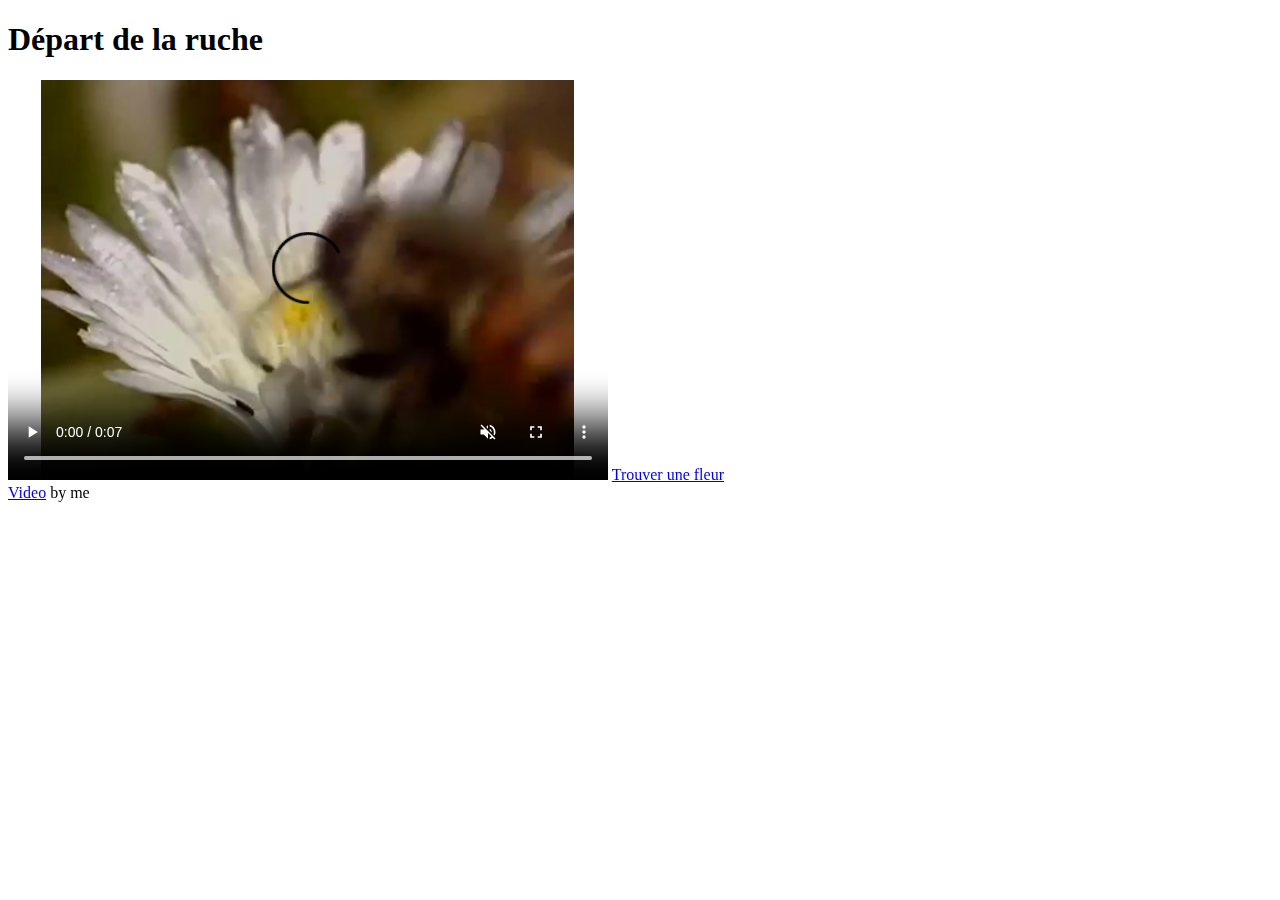
==== etape01.html @ 8fe6a4b2 "Premiereversion" ====
<!DOCTYPE html>
<html>
  <head>
    <meta charset="utf-8">
    <title>etape01</title>
  </head>
  <body>
    <h1>Départ de la ruche</h1>

    <video controls
       muted
       src="SRC-D4-WEBDESIGN-PROJET01-Abeilles/bee-video01.mp4"
       width="600"
       height="400">
    </video>

    <a href="etape02.html">Trouver une fleur</a>

    <footer><a href="https://www.youtube.com/watch?v=Z_4TlZCvYL4">Video</a> by me</footer>

  </body>
</html>
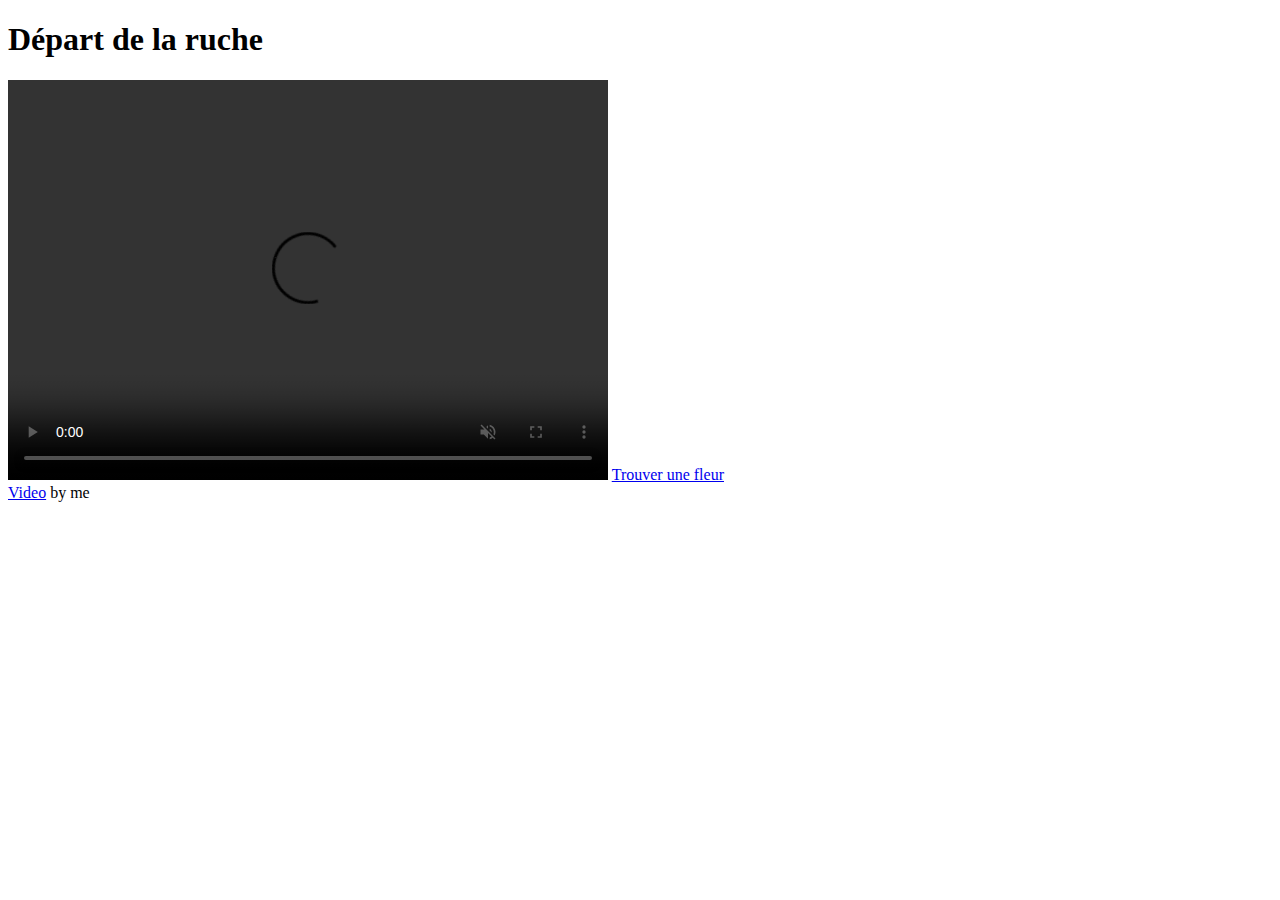
==== commit 481521c9: "Premier changement" ====
--- a/etape01.html
+++ b/etape01.html
@@ -9,7 +9,7 @@
 
     <video controls
        muted
-       src="SRC-D4-WEBDESIGN-PROJET01-Abeilles/bee-video01.mp4"
+       src="SRC-D4-WEBDESIGN-PROJET01-Abeilles/01.mp4"
        width="600"
        height="400">
     </video>
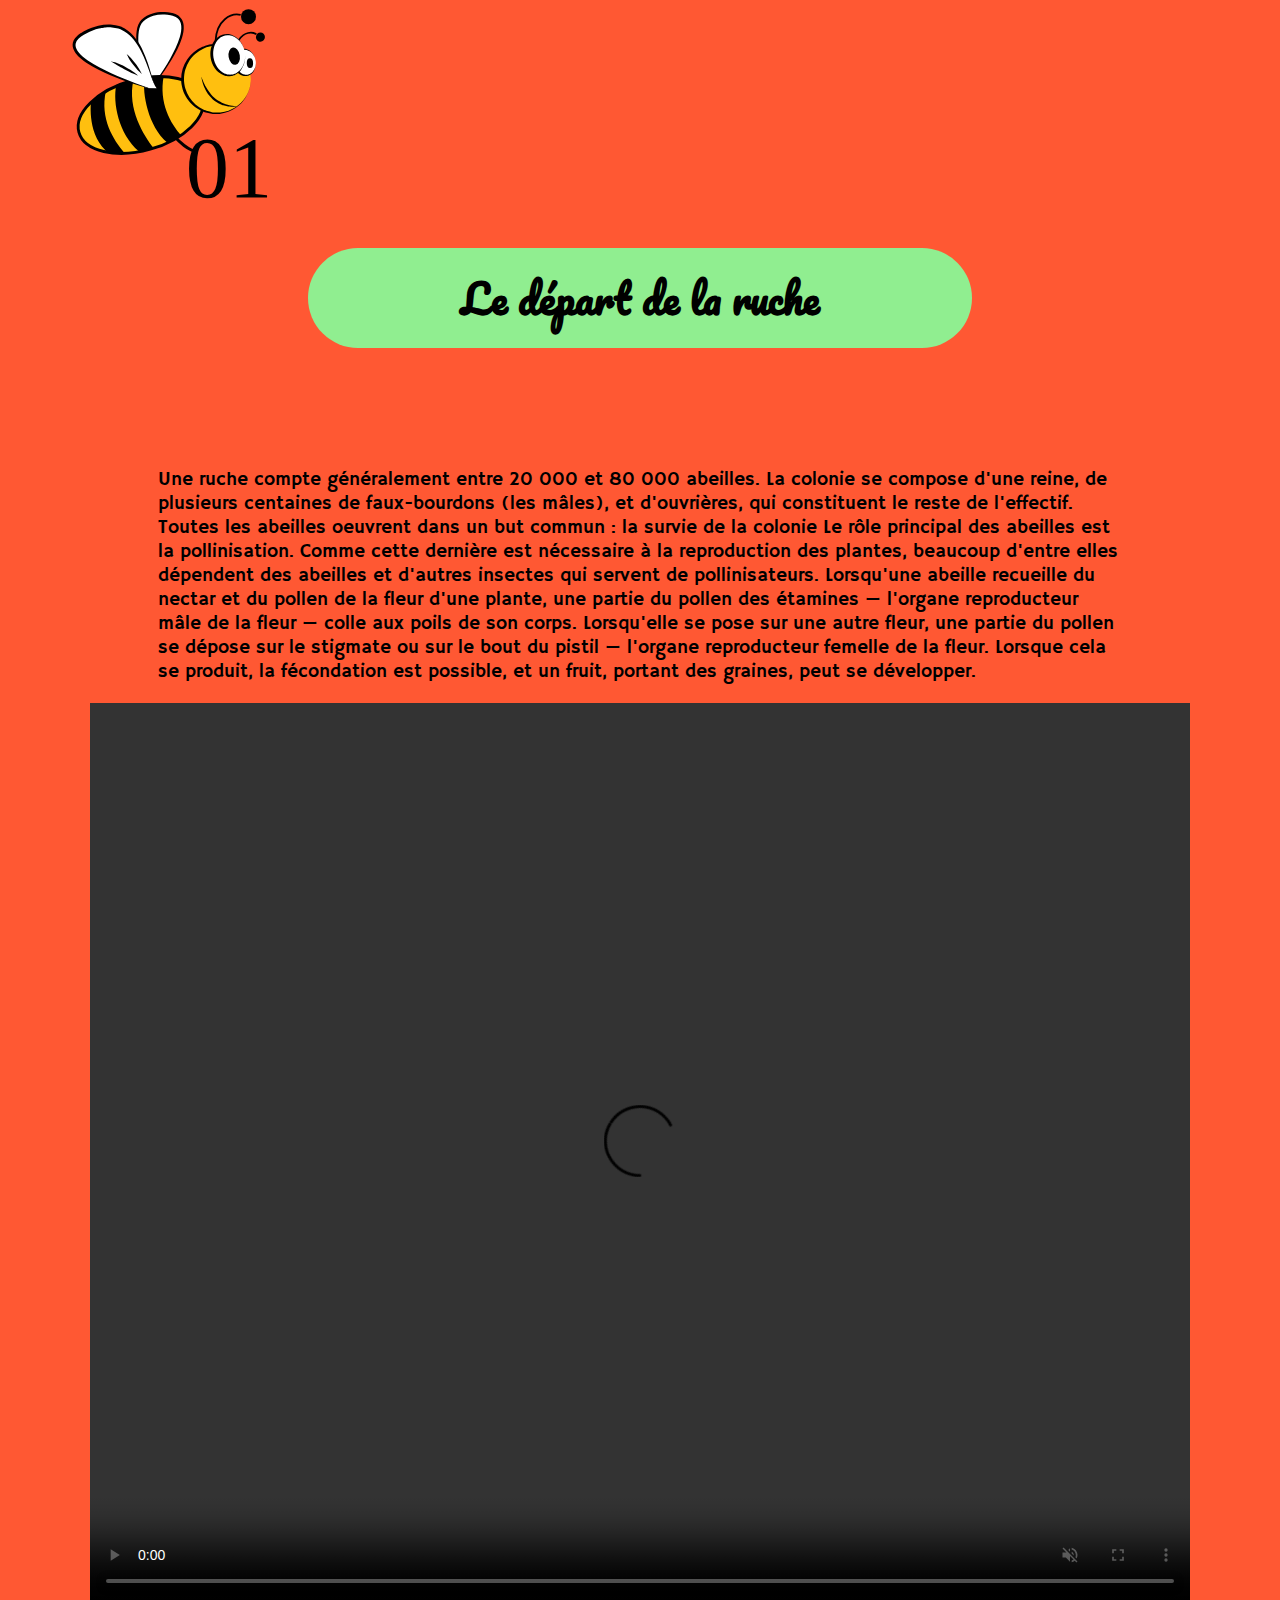
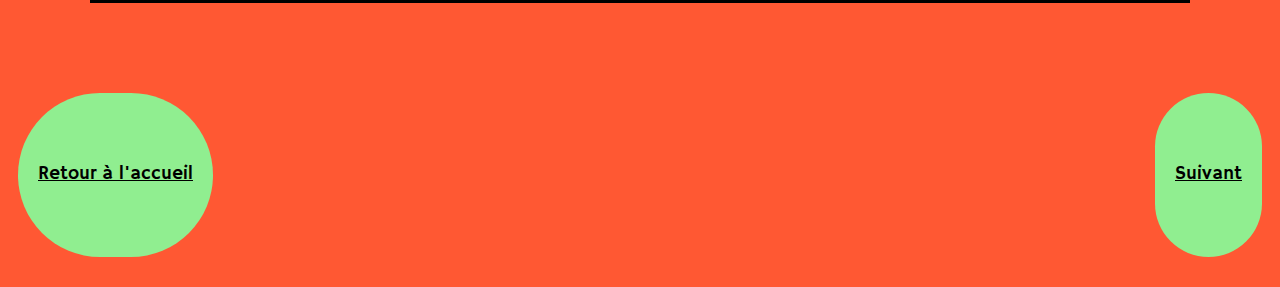
==== commit c4dfbf60: "Envoie final" ====
--- a/etape01.html
+++ b/etape01.html
@@ -3,20 +3,50 @@
   <head>
     <meta charset="utf-8">
     <title>etape01</title>
+
+    <link href="https://fonts.googleapis.com/css?family=Caveat+Brush|La+Belle+Aurore|Pacifico" rel="stylesheet">
+    <link href="https://fonts.googleapis.com/css?family=Hammersmith+One|Jua" rel="stylesheet">
+    <link rel="stylesheet" href="styles/main.css">
+
+  <div id="header"></div>
+
   </head>
+
   <body>
-    <h1>Départ de la ruche</h1>
+
+    <div class="imagespages">
+      <img
+      src="svg/abeille1.svg"
+      height="200px"
+      />
+    </div>
+
+
+      <h3> Le départ de la ruche </h3>
+
+
+    <div id="intro">
+      <p>Une ruche compte généralement entre 20 000 et 80 000 abeilles. La colonie se compose d'une reine, de plusieurs centaines de faux-bourdons (les mâles), et d'ouvrières, qui constituent le reste de l'effectif. Toutes les abeilles oeuvrent dans un but commun : la survie de la colonie
+      Le rôle principal des abeilles est la pollinisation. Comme cette dernière est nécessaire à la reproduction des plantes, beaucoup d'entre elles dépendent des abeilles et d'autres insectes qui servent de pollinisateurs.
+      Lorsqu'une abeille recueille du nectar et du pollen de la fleur d'une plante, une partie du pollen des étamines — l'organe reproducteur mâle de la fleur — colle aux poils de son corps. Lorsqu'elle se pose sur une autre fleur, une partie du pollen se dépose sur le stigmate ou sur le bout du pistil — l'organe reproducteur femelle de la fleur. Lorsque cela se produit, la fécondation est possible, et un fruit, portant des graines, peut se développer.
+    </div>
+
+
 
     <video controls
-       muted
-       src="SRC-D4-WEBDESIGN-PROJET01-Abeilles/01.mp4"
-       width="600"
-       height="400">
+    muted
+    src="SRC-D4-WEBDESIGN-PROJET01-Abeilles/video1.mov"
+    width="600"
+    height="400">
     </video>
 
-    <a href="etape02.html">Trouver une fleur</a>
 
-    <footer><a href="https://www.youtube.com/watch?v=Z_4TlZCvYL4">Video</a> by me</footer>
+    <a href="etape02.html" class="narrative-link02">Suivant</a>
+
+    <a href="index.html" class="narrative-link03">Retour à l'accueil</a>
+
+
+    <footer><a href="https://www.youtube.com/watch?v=Z_4TlZCvYL4"></a></footer>
 
   </body>
 </html>
--- a/styles/main.css
+++ b/styles/main.css
@@ -0,0 +1,135 @@
+
+
+body {
+background-color: #FF5833
+
+}
+
+img {
+display:block;
+width:auto;
+margin-left:auto;
+margin-right:auto;
+}
+
+h1{
+  font-family: 'Pacifico', cursive;
+  font-size: 3.5em ;
+  text-align: center;
+  color: #000000;
+  background-color: #90EE90;
+  padding: 20px;
+  margin-bottom: 70px;
+}
+
+#Conteneur {
+  display: flex;
+  justify-content: space-around;
+}
+
+h2{
+  font-family: 'Pacifico', cursive;
+  font-size: 2.5em ;
+  margin-bottom: 1.5em;
+  margin-top: 2em;
+  text-align: center;
+}
+
+h3{
+  font-family: 'Pacifico', cursive;
+  color: #000000;
+  font-size: 2.5em ;
+  margin-bottom: 1.5em;
+  text-align: center;
+  background-color: #90EE90;
+  border-radius:150px;
+  margin-left: 300px;
+  margin-right: 300px;
+  padding: 15px;
+}
+
+.imagespages {
+width: 350px;
+}
+
+p{
+  font-family: 'Hammersmith One', sans-serif;
+  font-size: 1.2em
+}
+
+#intro {
+  padding: 0 150px;
+  margin-top: 120px;
+  align-items: center;
+  }
+
+video{
+    display:block;
+    width:1100px;
+    height:900px;
+    margin:0 auto 80px auto
+  }
+
+ul {
+    list-style-type: none;
+
+    text-align: center;
+}
+
+.narrative-link {
+  display: block;
+  min-width: 200px
+  padding : 5px 20px;
+  font-family: 'Hammersmith One', sans-serif;
+  font-size: 1.2em ;
+  margin:5px;
+  background: #90EE90;
+  text-align:center;
+  line-height:8;
+  border-radius:150px;
+  color: #000000;
+  margin-bottom: 30px;
+}
+
+
+.narrative-link02 {
+  display: block;
+  padding : 5px 20px;
+  float: right;
+  margin: 20px;
+  font-family: 'Hammersmith One', sans-serif;
+  font-size: 1.2em ;
+  margin:10px;
+  background: #90EE90;
+  text-align:center;
+  line-height:8;
+  border-radius:150px;
+  color: #000000;
+  margin-bottom: 30px;
+}
+
+.narrative-link03 {
+  padding : 5px 20px;
+  float: left;
+  margin: 20px;
+  font-family: 'Hammersmith One', sans-serif;
+  font-size: 1.2em ;
+  margin:10px;
+  background: #90EE90;
+  text-align:center;
+  line-height:8;
+  border-radius:150px;
+  color: #000000;
+}
+
+footer {
+    font-size: .8rem;
+    position: absolute;
+    bottom: 10px;
+    right: 10px;
+}
+
+.output {
+    background: #eee;
+    position: relative;
+}
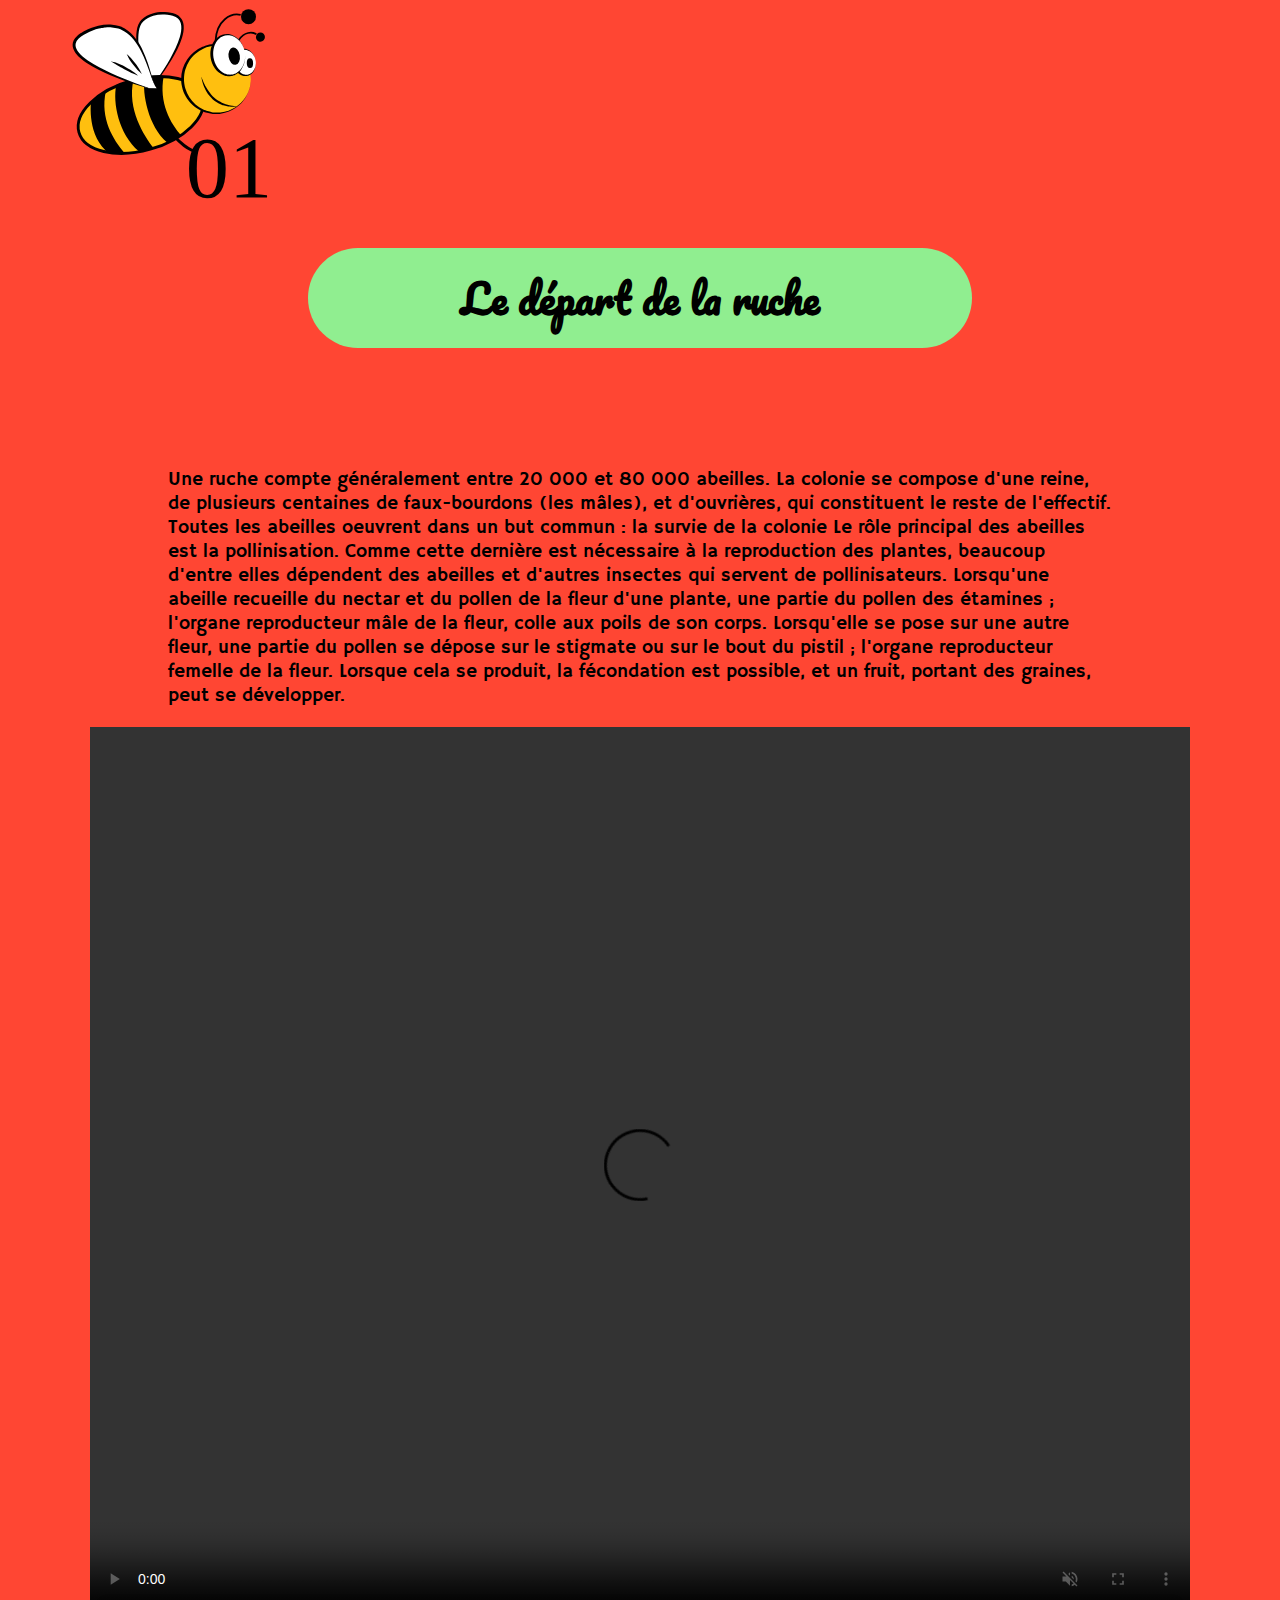
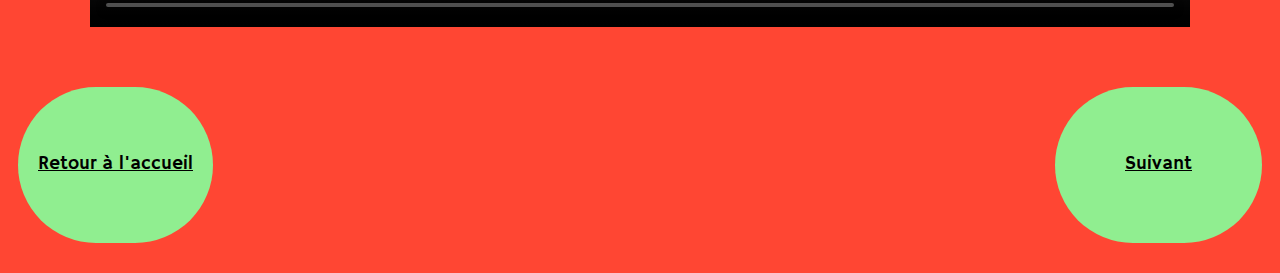
==== commit 171dc22f: "Envoie final" ====
--- a/etape01.html
+++ b/etape01.html
@@ -8,11 +8,12 @@
     <link href="https://fonts.googleapis.com/css?family=Hammersmith+One|Jua" rel="stylesheet">
     <link rel="stylesheet" href="styles/main.css">
 
-  <div id="header"></div>
-
   </head>
 
   <body>
+
+
+    <a href="index.html" >
 
     <div class="imagespages">
       <img
@@ -21,14 +22,16 @@
       />
     </div>
 
+    </a>
 
-      <h3> Le départ de la ruche </h3>
+
+    <h3> Le départ de la ruche </h3>
 
 
     <div id="intro">
       <p>Une ruche compte généralement entre 20 000 et 80 000 abeilles. La colonie se compose d'une reine, de plusieurs centaines de faux-bourdons (les mâles), et d'ouvrières, qui constituent le reste de l'effectif. Toutes les abeilles oeuvrent dans un but commun : la survie de la colonie
       Le rôle principal des abeilles est la pollinisation. Comme cette dernière est nécessaire à la reproduction des plantes, beaucoup d'entre elles dépendent des abeilles et d'autres insectes qui servent de pollinisateurs.
-      Lorsqu'une abeille recueille du nectar et du pollen de la fleur d'une plante, une partie du pollen des étamines — l'organe reproducteur mâle de la fleur — colle aux poils de son corps. Lorsqu'elle se pose sur une autre fleur, une partie du pollen se dépose sur le stigmate ou sur le bout du pistil — l'organe reproducteur femelle de la fleur. Lorsque cela se produit, la fécondation est possible, et un fruit, portant des graines, peut se développer.
+      Lorsqu'une abeille recueille du nectar et du pollen de la fleur d'une plante, une partie du pollen des étamines ; l'organe reproducteur mâle de la fleur, colle aux poils de son corps. Lorsqu'elle se pose sur une autre fleur, une partie du pollen se dépose sur le stigmate ou sur le bout du pistil ; l'organe reproducteur femelle de la fleur. Lorsque cela se produit, la fécondation est possible, et un fruit, portant des graines, peut se développer.
     </div>
 
 
@@ -42,11 +45,11 @@
 
 
     <a href="etape02.html" class="narrative-link02">Suivant</a>
-
     <a href="index.html" class="narrative-link03">Retour à l'accueil</a>
 
 
     <footer><a href="https://www.youtube.com/watch?v=Z_4TlZCvYL4"></a></footer>
 
   </body>
+
 </html>
--- a/styles/main.css
+++ b/styles/main.css
@@ -1,8 +1,7 @@
 
 
 body {
-background-color: #FF5833
-
+background-color: #FF4633;
 }
 
 img {
@@ -58,7 +57,7 @@
 }
 
 #intro {
-  padding: 0 150px;
+  padding: 0 160px;
   margin-top: 120px;
   align-items: center;
   }
@@ -67,7 +66,7 @@
     display:block;
     width:1100px;
     height:900px;
-    margin:0 auto 80px auto
+    margin:0 auto 50px auto
   }
 
 ul {
@@ -78,11 +77,11 @@
 
 .narrative-link {
   display: block;
-  min-width: 200px
-  padding : 5px 20px;
+  min-width: 0
+  padding: 5px 300px;
   font-family: 'Hammersmith One', sans-serif;
   font-size: 1.2em ;
-  margin:5px;
+  margin: 10px;
   background: #90EE90;
   text-align:center;
   line-height:8;
@@ -91,12 +90,10 @@
   margin-bottom: 30px;
 }
 
-
 .narrative-link02 {
   display: block;
-  padding : 5px 20px;
+  padding : 1px 70px;
   float: right;
-  margin: 20px;
   font-family: 'Hammersmith One', sans-serif;
   font-size: 1.2em ;
   margin:10px;
@@ -108,10 +105,36 @@
   margin-bottom: 30px;
 }
 
+
 .narrative-link03 {
-  padding : 5px 20px;
+  padding : 1px 20px;
   float: left;
-  margin: 20px;
+  font-family: 'Hammersmith One', sans-serif;
+  font-size: 1.2em ;
+  margin:10px;
+  background: #90EE90;
+  text-align:center;
+  line-height:8;
+  border-radius:150px;
+  color: #000000;
+}
+
+.narrative-link04 {
+  padding : 1px 55px;
+  float: left;
+  font-family: 'Hammersmith One', sans-serif;
+  font-size: 1.2em ;
+  margin:10px;
+  background: #90EE90;
+  text-align:center;
+  line-height:8;
+  border-radius:150px;
+  color: #000000;
+}
+
+.narrative-link05 {
+  padding : 1px 20px;
+  float: right;
   font-family: 'Hammersmith One', sans-serif;
   font-size: 1.2em ;
   margin:10px;
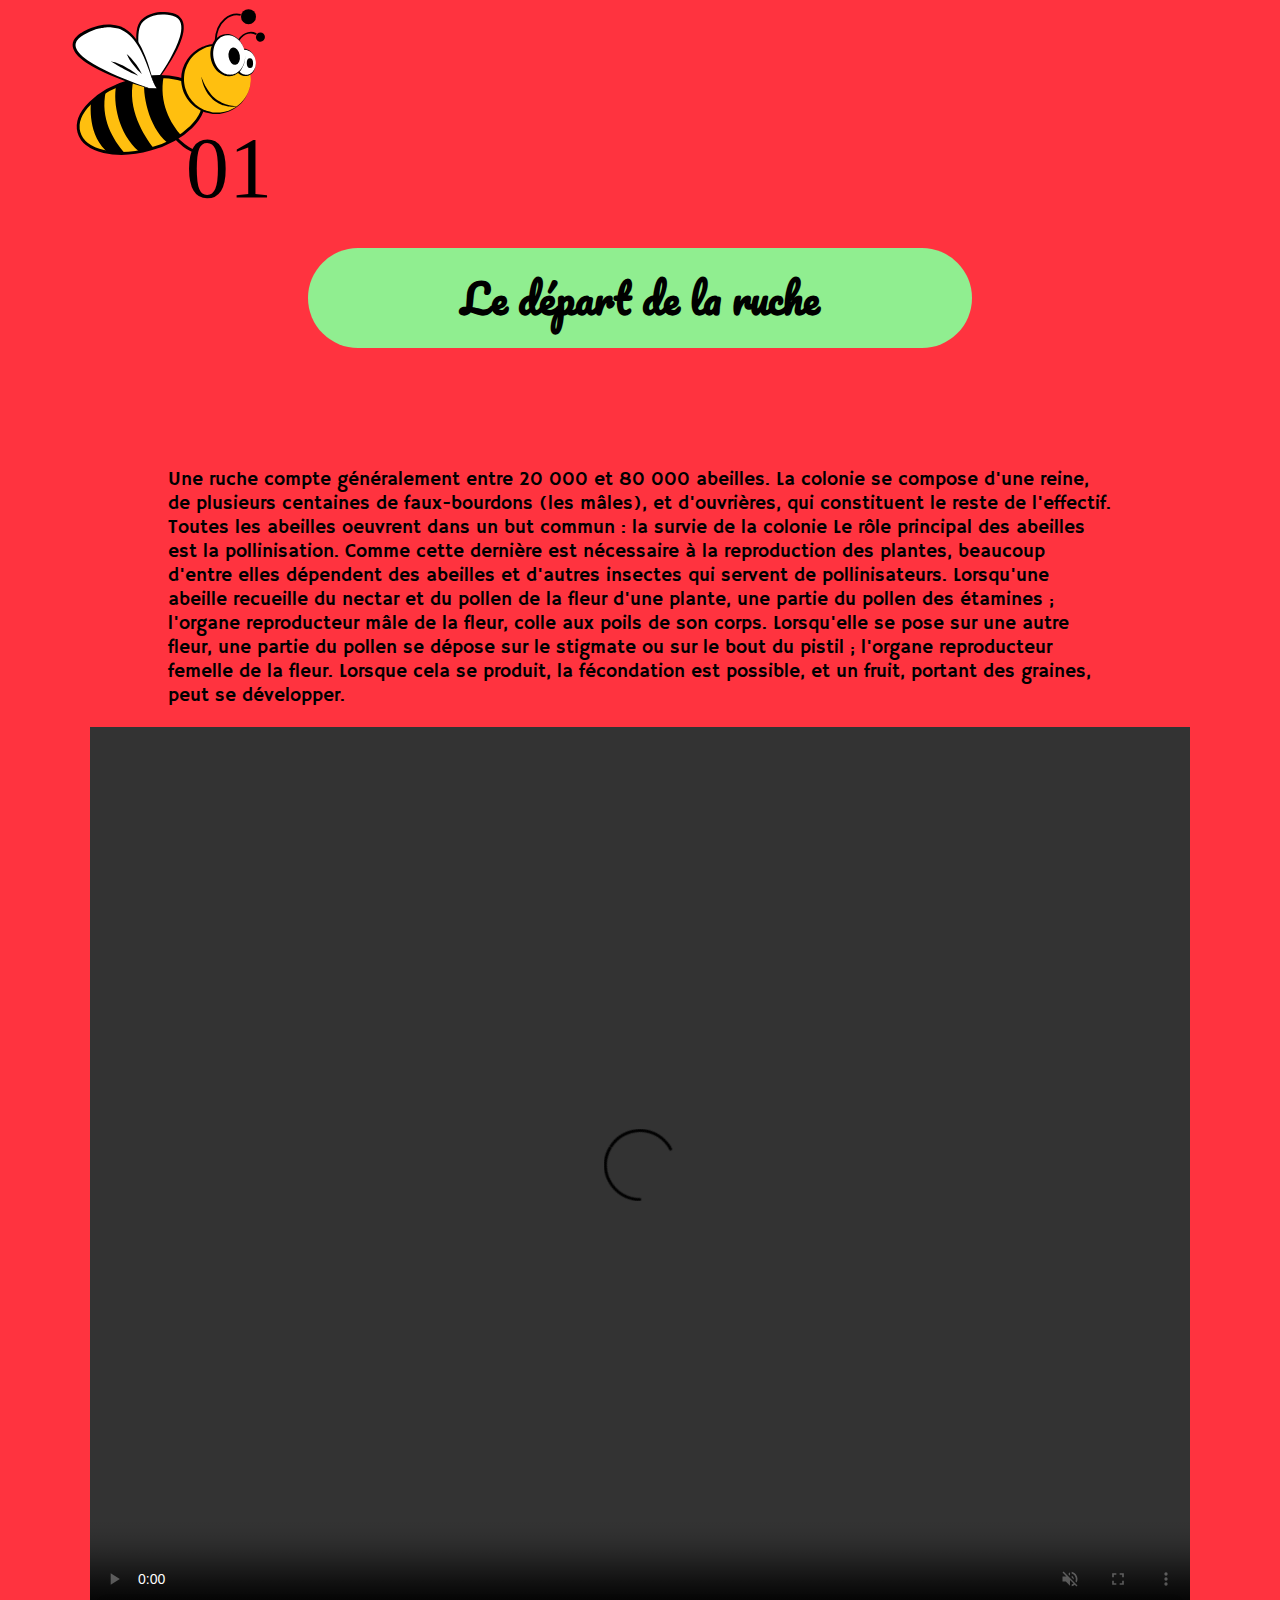
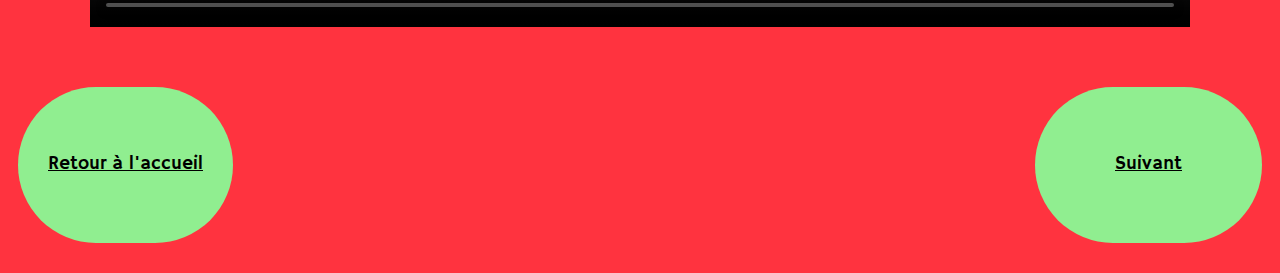
==== commit 2b5b8d52: "Rendu bee website" ====
--- a/etape01.html
+++ b/etape01.html
@@ -15,12 +15,12 @@
 
     <a href="index.html" >
 
-    <div class="imagespages">
-      <img
-      src="svg/abeille1.svg"
-      height="200px"
-      />
-    </div>
+      <div class="imagespages">
+        <img
+        src="svg/abeille1.svg"
+        height="200px"
+        />
+      </div>
 
     </a>
 
--- a/styles/main.css
+++ b/styles/main.css
@@ -1,7 +1,7 @@
 
 
 body {
-background-color: #FF4633;
+background-color: #FF333F;
 }
 
 img {
@@ -21,9 +21,15 @@
   margin-bottom: 70px;
 }
 
-#Conteneur {
+#conteneur {
   display: flex;
   justify-content: space-around;
+}
+
+.cercle {
+  flex-basis : 250px;
+  flex-grow: 0;
+  flex-shrink: 1;
 }
 
 h2{
@@ -90,9 +96,11 @@
   margin-bottom: 30px;
 }
 
+
+
 .narrative-link02 {
   display: block;
-  padding : 1px 70px;
+  padding : 1px 80px;
   float: right;
   font-family: 'Hammersmith One', sans-serif;
   font-size: 1.2em ;
@@ -107,7 +115,7 @@
 
 
 .narrative-link03 {
-  padding : 1px 20px;
+  padding : 1px 30px;
   float: left;
   font-family: 'Hammersmith One', sans-serif;
   font-size: 1.2em ;
@@ -120,7 +128,7 @@
 }
 
 .narrative-link04 {
-  padding : 1px 55px;
+  padding : 1px 70px;
   float: left;
   font-family: 'Hammersmith One', sans-serif;
   font-size: 1.2em ;
@@ -133,7 +141,7 @@
 }
 
 .narrative-link05 {
-  padding : 1px 20px;
+  padding : 1px 30px;
   float: right;
   font-family: 'Hammersmith One', sans-serif;
   font-size: 1.2em ;
